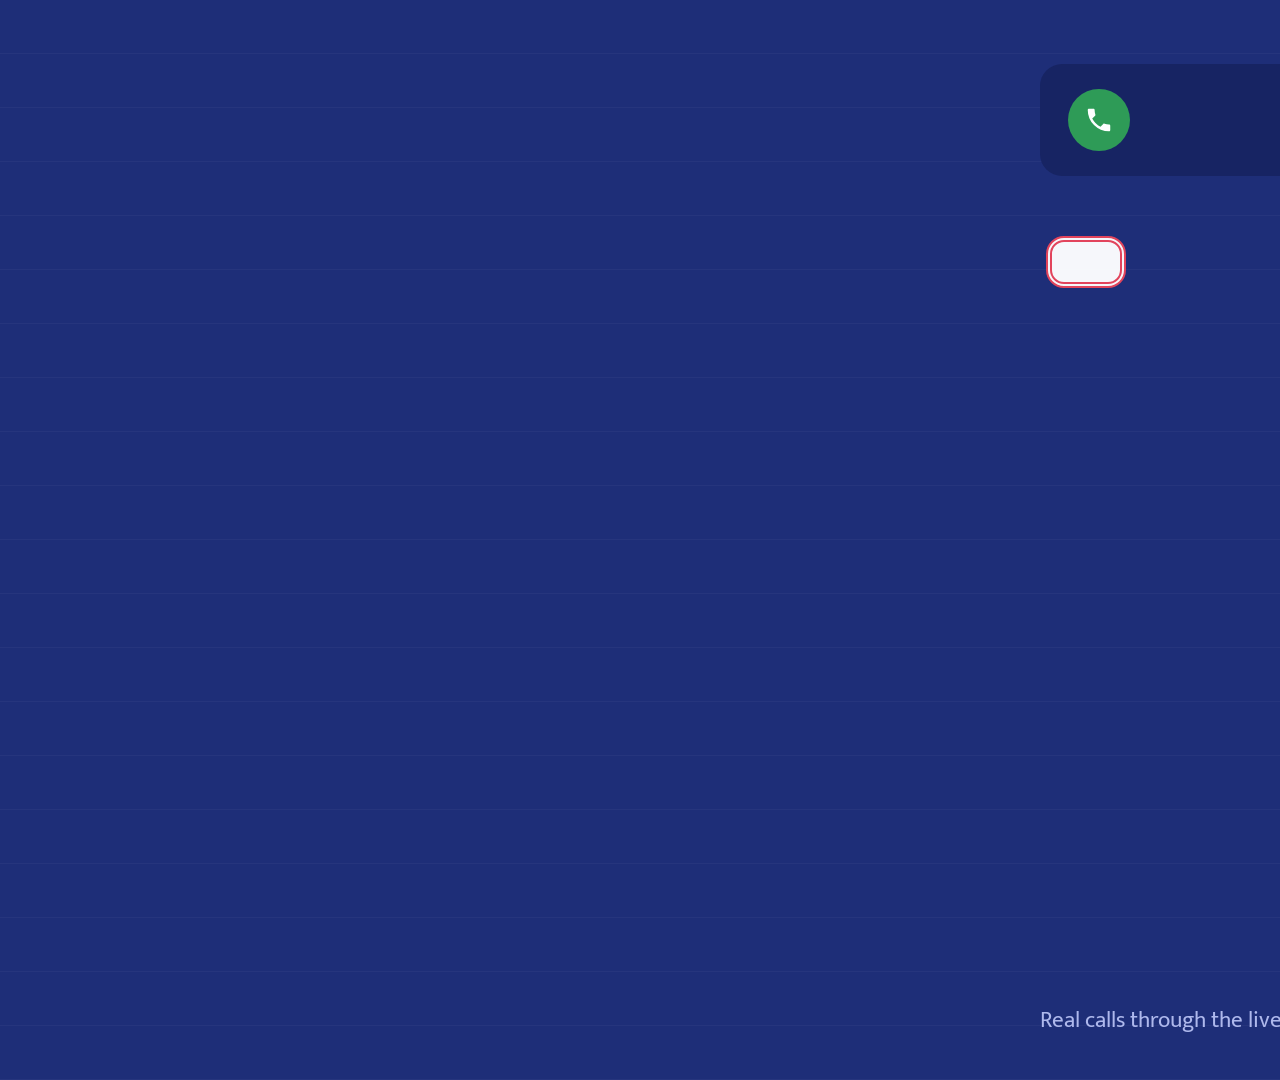
==== video/film.html @ 1605df3f "16:9 launch film; callers pause after "Bhaiya," without derailing the call - video/film.py + film.ht" ====
<!doctype html>
<html><head><meta charset="utf-8">
<link href="https://fonts.googleapis.com/css2?family=Kalam&family=Mukta:wght@400;500;600;700;800&family=Tiro+Devanagari+Hindi&display=swap" rel="stylesheet">
<style>
/* BharatVoice launch film, 1920x1080. Khata palette: neel ink-blue, haldi, margin red, paper. */
:root { --neel: #1e2e78; --neel-2: #172463; --haldi: #f4b400; --red: #e2445c; --paper: #fdfeff; --mute: #aeb8ec; --soft: #c9d2ff; }
* { box-sizing: border-box; }
html, body { margin: 0; width: 1920px; height: 1080px; overflow: hidden; background: var(--neel); font-family: Mukta, sans-serif; }
body { background-image: repeating-linear-gradient(to bottom, transparent 0 53px, rgba(255,255,255,.035) 53px 54px); }

/* the real app, recorded: parchi + call state */
.cam { position: absolute; left: 70px; top: 52px; width: 886px; height: 976px; overflow: hidden; }
.cam img { position: absolute; transform-origin: 0 0; }

/* right column */
.right { position: absolute; left: 1040px; top: 0; width: 810px; height: 1080px; }
.call { position: absolute; top: 64px; left: 0; right: 0; height: 112px; display: flex; align-items: center; gap: 22px;
        background: var(--neel-2); border-radius: 22px; padding: 0 28px; }
.call .ic { width: 62px; height: 62px; border-radius: 50%; background: #2e9b57; flex: none; display: grid; place-items: center; }
.call .ic svg { width: 30px; height: 30px; }
.call .ic.ring { background: var(--haldi); }
.call .who { flex: 1; min-width: 0; }
.call .who b { display: block; font: 600 33px/1.15 Mukta; color: var(--paper); white-space: nowrap; }
.call .who span { display: block; font: 500 24px/1.3 Mukta; color: var(--mute); }
.call canvas { width: 230px; height: 64px; flex: none; }

.stamp { position: absolute; top: 236px; left: 6px; padding: 18px 34px 14px; border: 6px double var(--red); border-radius: 18px;
         color: var(--red); background: rgba(253, 254, 255, .97); transform-origin: 30% 60%; }
.stamp .d { font: 400 104px/1 'Tiro Devanagari Hindi'; display: block; }
.stamp .e { font: 600 34px/1.2 Mukta; display: block; margin-top: 8px; color: #b8293f; }

.lines { position: absolute; left: 0; right: 0; bottom: 118px; }
.line { margin-top: 26px; }
.line b { display: block; font: 600 28px/1.2 Mukta; margin-bottom: 6px; }
.line b.shop { color: var(--haldi); } .line b.caller { color: var(--mute); }
.line p { margin: 0; font: 600 60px/1.16 Mukta; color: var(--paper); }
.line.old p { font-size: 36px; font-weight: 500; color: var(--soft); }
.line p .w { opacity: 0; } .line p .w.on { opacity: 1; }
.note { position: absolute; left: 0; right: 0; bottom: 44px; font: 400 23px/1.3 Mukta; color: var(--mute); }

.progress { position: absolute; left: 0; top: 0; height: 8px; background: var(--haldi); }

/* end sequence */
.end { position: absolute; inset: 0; background: var(--neel); display: none; }
.built { position: absolute; left: 150px; top: 150px; }
.built h2 { margin: 0 0 40px; font: 600 46px Mukta; color: var(--mute); }
.built .row { display: flex; align-items: baseline; gap: 34px; margin-bottom: 30px; }
.built .row b { font: 800 112px/1 Mukta; color: var(--paper); width: 520px; letter-spacing: -2px; }
.built .row span { font: 500 44px/1.2 Mukta; color: var(--soft); max-width: 960px; }
.cta { position: absolute; left: 150px; top: 170px; right: 150px; }
.cta .mark { font: 800 170px/1 Mukta; color: var(--paper); letter-spacing: -4px; }
.cta .mark small { font: 400 64px 'Tiro Devanagari Hindi'; color: var(--mute); letter-spacing: 0; margin-left: 28px; }
.cta .lede { margin: 34px 0 54px; font: 500 58px/1.15 Mukta; color: var(--paper); }
.cta .lede em { font: 400 64px Kalam; color: var(--haldi); font-style: normal; }
.cta .pill { display: inline-block; font: 700 52px Mukta; color: var(--neel); background: var(--haldi); padding: 24px 46px; border-radius: 999px; }
.cta .tags { margin-top: 56px; font: 600 36px Mukta; color: var(--paper); }
.cta .fine { margin-top: 14px; font: 400 28px/1.35 Mukta; color: var(--mute); }
</style></head>
<body>
<div class="cam"><img id="cam"></div>
<div class="right">
  <div class="call"><div class="ic" id="ic"><svg viewBox="0 0 24 24" fill="#fdfeff"><path d="M6.6 10.8a15.1 15.1 0 0 0 6.6 6.6l2.2-2.2c.3-.3.7-.4 1-.2 1.1.4 2.3.6 3.6.6.6 0 1 .4 1 1V20c0 .6-.4 1-1 1A17 17 0 0 1 3 4c0-.6.4-1 1-1h3.5c.6 0 1 .4 1 1 0 1.3.2 2.5.6 3.6.1.3 0 .7-.2 1z"/></svg></div>
    <div class="who"><b id="callT"></b><span id="callS"></span></div><canvas id="wave" width="460" height="128"></canvas></div>
  <div class="stamp" id="stamp"><span class="d" id="stD"></span><span class="e" id="stE"></span></div>
  <div class="lines" id="lines"></div>
  <div class="note" id="note">Real calls through the live app. Callers voiced by Gnani Timbre. Pauses trimmed.</div>
</div>
<div class="progress" id="prog"></div>
<div class="end" id="end">
  <div class="built" id="built"><h2>Built on Gnani.ai</h2>
    <div class="row"><b>Prisma</b><span>hears Hinglish, Hindi and Haryanvi on a phone line</span></div>
    <div class="row"><b>Timbre</b><span>gives Munshi ji his voice</span></div>
    <div class="row"><b>Evon v3.3</b><span>understands items described, not named</span></div></div>
  <div class="cta" id="cta"><div class="mark">BharatVoice<small>भारतवॉइस</small></div>
    <p class="lede">An AI <em>munshi</em> for the phone of every kirana.</p>
    <div class="pill">Call Munshi ji yourself: link in the post</div>
    <div class="tags">#GnaniAI #GreatIndianAIInternshipChallenge</div>
    <div class="fine">Real calls through the live app. Callers voiced by Gnani Timbre. Pauses trimmed.</div></div>
</div>
<script>
const $ = (id) => document.getElementById(id);
const ease = (x) => { x = Math.min(1, Math.max(0, x)); return x * x * (3 - 2 * x); };
const back = (x) => { x = Math.min(1, Math.max(0, x)); const c = 1.9; return 1 + (c + 1) * Math.pow(x - 1, 3) + c * Math.pow(x - 1, 2); };
let lastSrc = "", lastLines = "";
window.apply = async (s) => {
  $("prog").style.width = (1920 * s.progress) + "px";
  const end = s.end;
  $("end").style.display = end ? "block" : "none";
  if (end) {
    const b = end.phase === 1, k = end.k;
    $("built").style.display = b ? "block" : "none"; $("cta").style.display = b ? "none" : "block";
    const els = b ? [$("built").querySelector("h2"), ...$("built").querySelectorAll(".row")] : [...$("cta").children];
    els.forEach((el, i) => { const e = ease((k - i * 0.22) / 0.4); el.style.opacity = e; el.style.transform = `translateY(${(1 - e) * 26}px)`; });
    $("end").style.opacity = ease(end.fade);
    if (end.fade >= 1) return;
  }
  const img = $("cam");
  if (s.img !== lastSrc) { img.src = s.img; lastSrc = s.img; await img.decode().catch(() => {}); }
  img.style.transform = `translate(${s.left}px, ${s.top}px) scale(${s.scale})`;
  $("callT").textContent = s.call.t; $("callS").textContent = s.call.s;
  $("ic").classList.toggle("ring", !!s.call.ring);
  $("ic").style.transform = s.call.ring ? `rotate(${Math.sin(s.call.ringPhase * 40) * 14}deg)` : "none";
  const cv = $("wave"), g = cv.getContext("2d"); g.clearRect(0, 0, cv.width, cv.height);
  s.wave.forEach((v, i) => {
    const h = Math.max(6, Math.min(1, v.l) * 120); g.fillStyle = v.c;
    g.beginPath(); g.roundRect(i * 11.5 + 2, (128 - h) / 2, 7, h, 3.5); g.fill();
  });
  const st = $("stamp");
  if (s.stamp) {
    $("stD").textContent = s.stamp.d; $("stE").textContent = s.stamp.e;
    const k = s.stamp.k, sc = 1.9 - 0.9 * back(k / 0.32);
    st.style.opacity = Math.min(ease(k / 0.12), 1 - ease(s.stamp.out)) * 0.98;
    st.style.transform = `rotate(${-5 + s.stamp.tilt}deg) scale(${k < 0.32 ? sc : 1})`;
  } else st.style.opacity = 0;
  const key = JSON.stringify(s.lines.map((l) => [l.who, l.text, l.old]));
  if (key !== lastLines) {
    $("lines").innerHTML = s.lines.map((l) => `<div class="line${l.old ? " old" : ""}"><b class="${l.cls}">${l.who}</b><p>${
      l.text.split(" ").map((w) => `<span class="w">${w.replace(/&/g, "&amp;").replace(/</g, "&lt;")}</span>`).join(" ")}</p></div>`).join("");
    lastLines = key;
  }
  [...$("lines").children].forEach((el, i) => {
    const l = s.lines[i]; el.style.opacity = l.alpha;
    el.querySelectorAll(".w").forEach((w, j) => w.classList.toggle("on", l.old || j < l.shown));
  });
  $("note").style.opacity = s.note;
};
window.ready = () => document.fonts.ready.then(() => true);
</script>
</body></html>
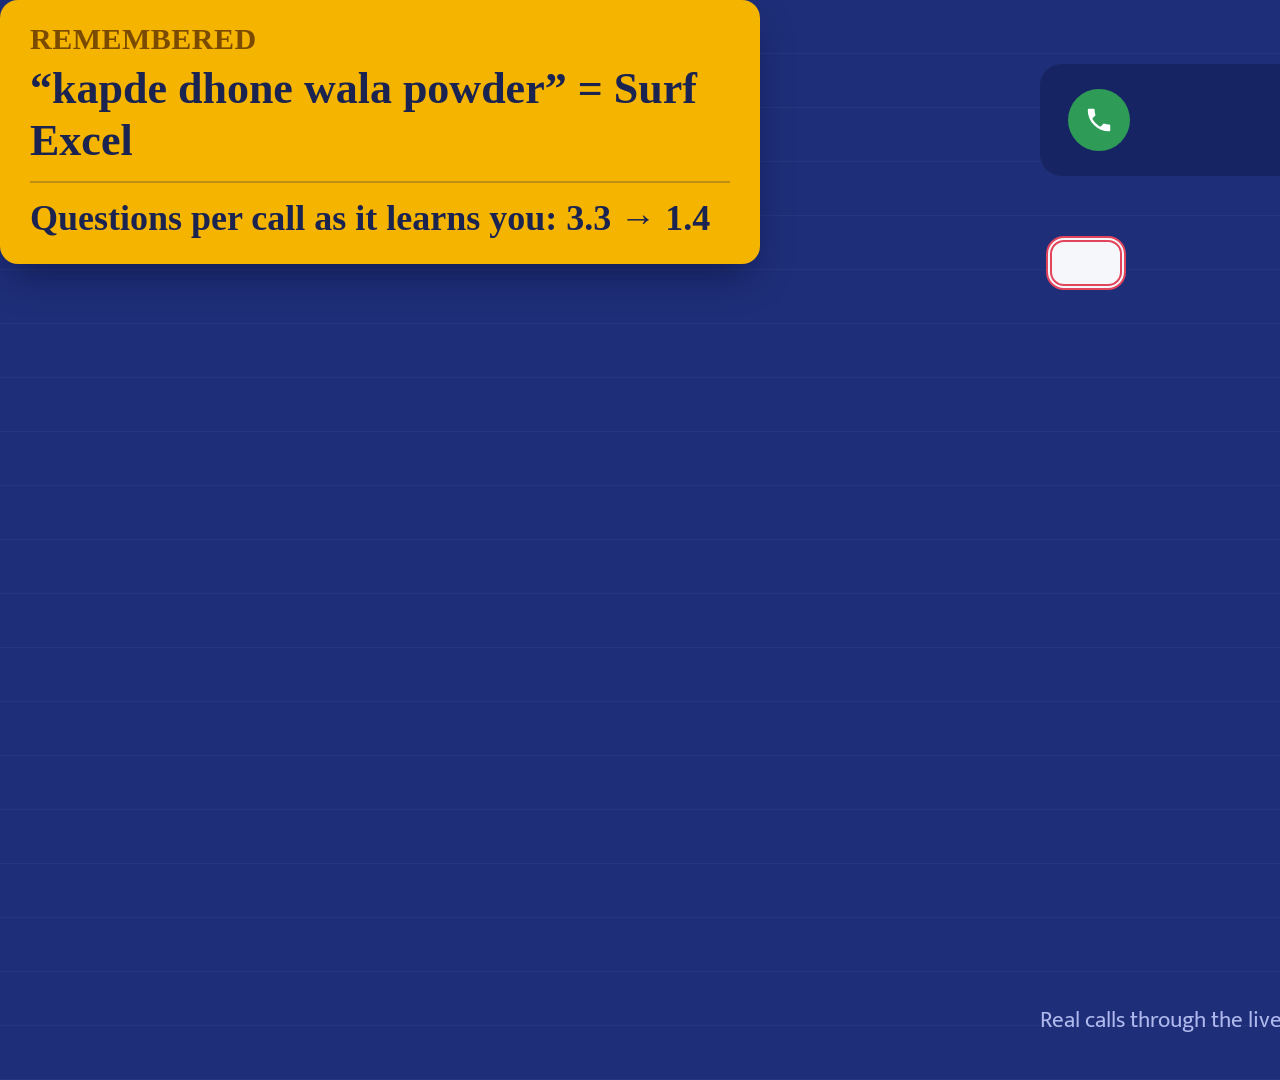
==== commit 2af71912: "Film: cold open on the result, memory callout with the learning stat, readable beats, credit - 1.3 s" ====
--- a/video/film.html
+++ b/video/film.html
@@ -27,7 +27,7 @@
 .stamp { position: absolute; top: 236px; left: 6px; padding: 18px 34px 14px; border: 6px double var(--red); border-radius: 18px;
          color: var(--red); background: rgba(253, 254, 255, .97); transform-origin: 30% 60%; }
 .stamp .d { font: 400 104px/1 'Tiro Devanagari Hindi'; display: block; }
-.stamp .e { font: 600 34px/1.2 Mukta; display: block; margin-top: 8px; color: #b8293f; }
+.stamp .e { font: 700 54px/1.1 Mukta; display: block; margin-top: 10px; color: #9e1328; letter-spacing: -.3px; }
 
 .lines { position: absolute; left: 0; right: 0; bottom: 118px; }
 .line { margin-top: 26px; }
@@ -38,6 +38,15 @@
 .line p .w { opacity: 0; } .line p .w.on { opacity: 1; }
 .note { position: absolute; left: 0; right: 0; bottom: 44px; font: 400 23px/1.3 Mukta; color: var(--mute); }
 
+/* memory callout, pinned under the remembered line on the parchi */
+.callout { position: absolute; width: 760px; padding: 22px 30px 24px; background: var(--haldi); color: #1b2350;
+           border-radius: 18px; box-shadow: 0 18px 40px -14px rgba(5, 10, 40, .6); transform-origin: 12% 0; }
+.callout::before { content: ""; position: absolute; left: 74px; top: -18px; border: 18px solid transparent;
+                   border-top: 0; border-bottom-color: var(--haldi); }
+.callout b { display: block; font: 800 30px/1.1 Mukta; letter-spacing: .5px; color: #7a4b00; }
+.callout p { margin: 8px 0 0; font: 700 44px/1.18 Mukta; }
+.callout p.stat { margin-top: 14px; padding-top: 14px; border-top: 2px solid rgba(27, 35, 80, .25); font: 600 36px/1.2 Mukta; }
+.callout p.stat em { font-style: normal; font-weight: 800; }
 .progress { position: absolute; left: 0; top: 0; height: 8px; background: var(--haldi); }
 
 /* end sequence */
@@ -47,13 +56,15 @@
 .built .row { display: flex; align-items: baseline; gap: 34px; margin-bottom: 30px; }
 .built .row b { font: 800 112px/1 Mukta; color: var(--paper); width: 520px; letter-spacing: -2px; }
 .built .row span { font: 500 44px/1.2 Mukta; color: var(--soft); max-width: 960px; }
-.cta { position: absolute; left: 150px; top: 170px; right: 150px; }
+.cta { position: absolute; left: 150px; top: 120px; right: 150px; }
 .cta .mark { font: 800 170px/1 Mukta; color: var(--paper); letter-spacing: -4px; }
 .cta .mark small { font: 400 64px 'Tiro Devanagari Hindi'; color: var(--mute); letter-spacing: 0; margin-left: 28px; }
 .cta .lede { margin: 34px 0 54px; font: 500 58px/1.15 Mukta; color: var(--paper); }
 .cta .lede em { font: 400 64px Kalam; color: var(--haldi); font-style: normal; }
 .cta .pill { display: inline-block; font: 700 52px Mukta; color: var(--neel); background: var(--haldi); padding: 24px 46px; border-radius: 999px; }
-.cta .tags { margin-top: 56px; font: 600 36px Mukta; color: var(--paper); }
+.cta .tags { margin-top: 34px; font: 600 36px Mukta; color: var(--paper); }
+.cta .credit { margin-top: 40px; font: 600 40px/1.25 Mukta; color: var(--paper); }
+.cta .credit span { display: block; font: 500 32px/1.3 Mukta; color: var(--soft); }
 .cta .fine { margin-top: 14px; font: 400 28px/1.35 Mukta; color: var(--mute); }
 </style></head>
 <body>
@@ -65,6 +76,8 @@
   <div class="lines" id="lines"></div>
   <div class="note" id="note">Real calls through the live app. Callers voiced by Gnani Timbre. Pauses trimmed.</div>
 </div>
+<div class="callout" id="callout"><b>REMEMBERED</b><p>“kapde dhone wala powder” = Surf Excel</p>
+  <p class="stat">Questions per call as it learns you: <em>3.3 → 1.4</em></p></div>
 <div class="progress" id="prog"></div>
 <div class="end" id="end">
   <div class="built" id="built"><h2>Built on Gnani.ai</h2>
@@ -74,6 +87,7 @@
   <div class="cta" id="cta"><div class="mark">BharatVoice<small>भारतवॉइस</small></div>
     <p class="lede">An AI <em>munshi</em> for the phone of every kirana.</p>
     <div class="pill">Call Munshi ji yourself: link in the post</div>
+    <div class="credit">Built solo by Deepanshu Mehta<span>github.com/Deepanshu-Mehta/bharatvoice-kirana</span></div>
     <div class="tags">#GnaniAI #GreatIndianAIInternshipChallenge</div>
     <div class="fine">Real calls through the live app. Callers voiced by Gnani Timbre. Pauses trimmed.</div></div>
 </div>
@@ -123,6 +137,14 @@
     el.querySelectorAll(".w").forEach((w, j) => w.classList.toggle("on", l.old || j < l.shown));
   });
   $("note").style.opacity = s.note;
+  const co = $("callout");
+  if (s.callout) {
+    const k = s.callout.k, e = back(k / 0.35);
+    co.style.left = s.callout.x + "px"; co.style.top = (s.callout.y + 18) + "px";
+    co.style.opacity = Math.min(ease(k / 0.15), 1 - ease(s.callout.out));
+    co.style.transform = `scale(${0.6 + 0.4 * Math.min(e, 1.04)})`;
+    co.querySelector(".stat").style.opacity = ease((k - 0.9) / 0.3);
+  } else co.style.opacity = 0;
 };
 window.ready = () => document.fonts.ready.then(() => true);
 </script>
